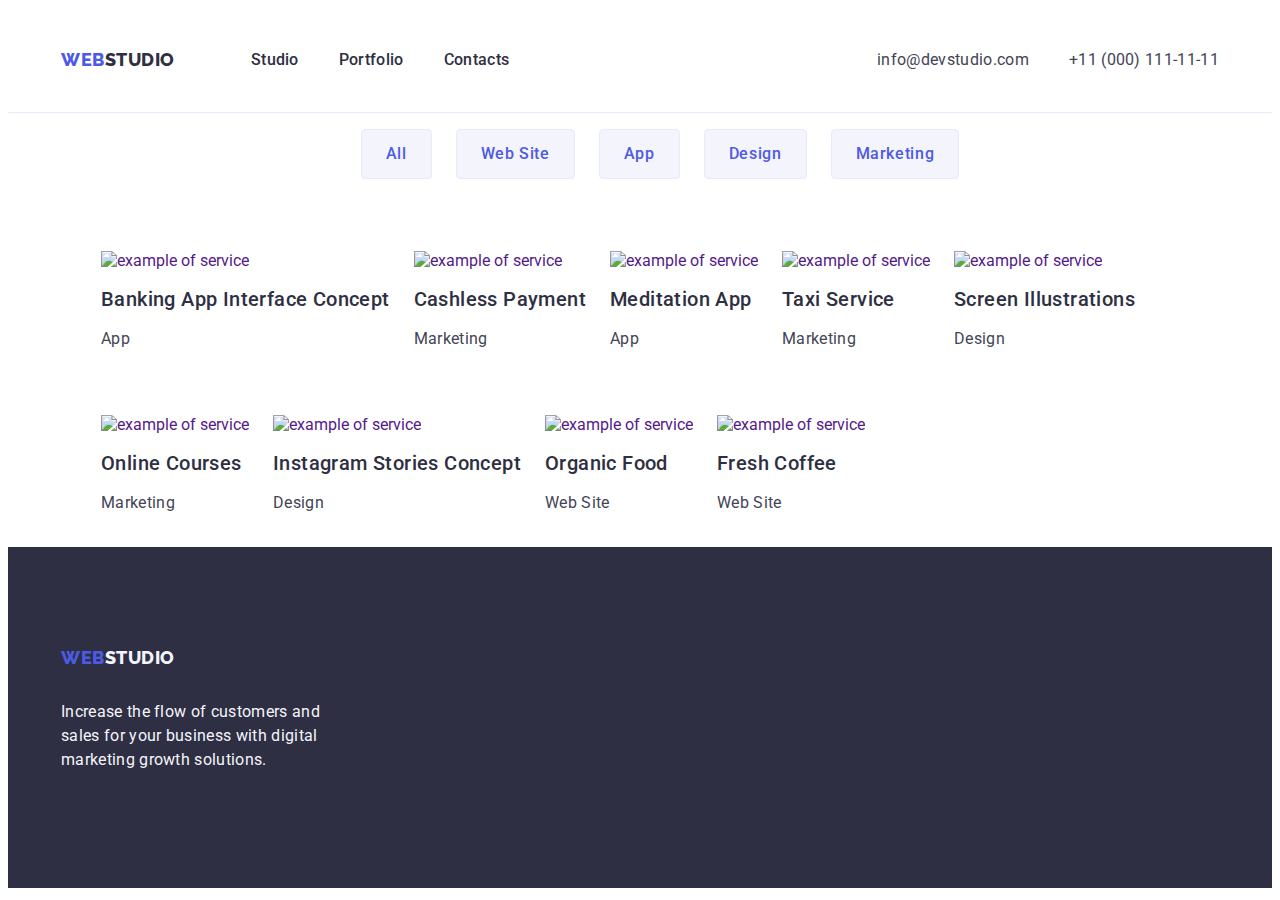
==== portfolio.html @ 02beb67f "upd" ====
<!DOCTYPE html>
<html lang="en">
  <head>
    <meta charset="UTF-8" />
    <meta http-equiv="X-UA-Compatible" content="IE=edge" />
    <meta name="viewport" content="width=device-width, initial-scale=1.0" />
    <title>WebStudio</title>
    <link rel="preconnect" href="https://fonts.googleapis.com" />
    <link rel="preconnect" href="https://fonts.gstatic.com" crossorigin />
    <link
      href="https://fonts.googleapis.com/css2?family=Raleway:wght@800&family=Roboto:wght@400;500;700;900&display=swap"
      rel="stylesheet"
    />
    <link
      rel="stylesheet"
      href="https://cdnjs.cloudflare.com/ajax/libs/modern-normalize/1.1.0/modern-normalize.min.css"
      integrity="sha512-wpPYUAdjBVSE4KJnH1VR1HeZfpl1ub8YT/NKx4PuQ5NmX2tKuGu6U/JRp5y+Y8XG2tV+wKQpNHVUX03MfMFn9Q=="
      crossorigin="anonymous"
      referrerpolicy="no-referrer"
    />
    <link rel="stylesheet" href="./css/styles.css" />
  </head>
  <body>
    <!-- Header section -->
    <header class="header">
      <div class="header-container container">
        <nav class="nav-container">
          <a href="./index.html" class="link-logo link"
            >Web<span class="link-title-primary">Studio</span></a
          >
          <ul class="list">
            <li><a href="./index.html" class="nav-item link">Studio</a></li>
            <li>
              <a href="./portfolio.html" class="nav-item link">Portfolio</a>
            </li>
            <li><a href="" class="nav-item link">Contacts</a></li>
          </ul>
        </nav>
        <address class="contact-info">
          <ul class="contact-container list">
            <li>
              <a href="mailto:info@devstudio.com" class="contact link"
                >info@devstudio.com</a
              >
            </li>
            <li>
              <a href="tel:+110001111111" class="contact link"
                >+11 (000) 111-11-11</a
              >
            </li>
          </ul>
        </address>
      </div>
    </header>
    <main>
      <!-- Filter section -->
      <section>
        <div class="container">
          <h1 class="hidden-title">Portfolio</h1>
          <ul class="list list-filter">
            <li>
              <button type="button" class="filter-button">All</button>
            </li>
            <li>
              <button type="button" class="filter-button">Web Site</button>
            </li>
            <li>
              <button type="button" class="filter-button">App</button>
            </li>
            <li>
              <button type="button" class="filter-button">Design</button>
            </li>
            <li>
              <button type="button" class="filter-button">Marketing</button>
            </li>
          </ul>
          <!-- Examples -->
          <ul class="list list-examples-d">
            <li class="list-examples-d-item">
              <a href="" class="link-project link">
                <img
                  src="./images/portfolio/img.jpg"
                  alt="example of service"
                  width="360"
                />
                <h2 class="serv-ex-title">Banking App Interface Concept</h2>
                <p class="serv-ex-desc">App</p>
              </a>
            </li>
            <li class="list-examples-d-item">
              <a href="" class="link-project link">
                <img
                  src="./images/portfolio/img2.jpg"
                  alt="example of service"
                  width="360"
                />
                <h2 class="serv-ex-title">Cashless Payment</h2>
                <p class="serv-ex-desc">Marketing</p>
              </a>
            </li>
            <li class="list-examples-d-item">
              <a href="" class="link-project link">
                <img
                  src="./images/portfolio/img3.jpg"
                  alt="example of service"
                  width="360"
                />
                <h2 class="serv-ex-title">Meditation App</h2>
                <p class="serv-ex-desc">App</p>
              </a>
            </li>
            <li class="list-examples-d-item">
              <a href="" class="link-project link">
                <img
                  src="./images/portfolio/img4.jpg"
                  alt="example of service"
                  width="360"
                />
                <h2 class="serv-ex-title">Taxi Service</h2>
                <p class="serv-ex-desc">Marketing</p>
              </a>
            </li>
            <li class="list-examples-d-item">
              <a href="" class="link-project link">
                <img
                  src="./images/portfolio/img5.jpg"
                  alt="example of service"
                  width="360"
                />
                <h2 class="serv-ex-title">Screen Illustrations</h2>
                <p class="serv-ex-desc">Design</p>
              </a>
            </li>
            <li class="list-examples-d-item">
              <a href="" class="link-project link">
                <img
                  src="./images/portfolio/img6.jpg"
                  alt="example of service"
                  width="360"
                />
                <h2 class="serv-ex-title">Online Courses</h2>
                <p class="serv-ex-desc">Marketing</p>
              </a>
            </li>
            <li class="list-examples-d-item">
              <a href="" class="link-project link">
                <img
                  src="./images/portfolio/img7.jpg"
                  alt="example of service"
                  width="360"
                />
                <h2 class="serv-ex-title">Instagram Stories Concept</h2>
                <p class="serv-ex-desc">Design</p>
              </a>
            </li>
            <li class="list-examples-d-item">
              <a href="" class="link-project link">
                <img
                  src="./images/portfolio/img8.jpg"
                  alt="example of service"
                  width="360"
                />
                <h2 class="serv-ex-title">Organic Food</h2>
                <p class="serv-ex-desc">Web Site</p>
              </a>
            </li>
            <li class="list-examples-d-item">
              <a href="" class="link-project link">
                <img
                  src="./images/portfolio/img9.jpg"
                  alt="example of service"
                  width="360"
                />
                <h2 class="serv-ex-title">Fresh Coffee</h2>
                <p class="serv-ex-desc">Web Site</p>
              </a>
            </li>
          </ul>
        </div>
      </section>
    </main>
    <footer class="footer">
      <div class="container">
        <a href="./index.html" class="link-logo link footer-link"
          >Web<span class="link-title-secondary">Studio</span></a
        >
        <p class="footer-text">
          Increase the flow of customers and sales for your business with
          digital marketing growth solutions.
        </p>
      </div>
    </footer>
  </body>
</html>
---- css/styles.css ----
:root {
    --color-iris: #4d5ae5;
    --color-ocean: #404bbf;
    --color-navy-blue: #2e2f42;
    --color-green: #31d0aa;
    --color-slate: #434455;
    --color-light-slate: #8e8f99;
    --color-cornflower: #e7e9fc;
    --color-cloud: #f4f4fd;
    --color-navy-blue-modal: #2e2f42;
    --color-grey: #2e2f42;
    --color-white: #ffffff;
    --color-dairy: #fcfcfc;
}

body {
    font-size: 16px;
    font-family: "Roboto", sans-serif;
    background-color: var(--color-white);
    color: var(--color-slate);
}
.container{
    max-width: 1158px;
    margin: 0 auto;
    padding: 0 15px;
}
/* Header section */

.header {
    background-color: var(--color-white);
    border-bottom: 1px solid var(--color-cornflower);
}
.header-container{
    display: flex;
    align-items: center;
}
.nav-container{
    display: flex;
    justify-content: center;
    align-items: center;
    margin-right: auto;
}
.nav-container .list{
    gap: 40px;
    display: flex;
    padding: 24px 0;
}
.contact-container{
    gap: 40px;
    display: flex;
}
/* Logo */
.link-logo {
    font-family: "Raleway", sans-serif;
    font-weight: 800;
    font-size: 18px;
    line-height: 1.17;
    letter-spacing: 0.03em;
    text-transform: uppercase;
    text-decoration: none;
    color: var(--color-iris);
    margin-right: 76px;
}

.link-title-primary {
    color: var(--color-navy-blue);
}

/* Navigation */

.list {
    list-style: none;
}
.nav-item {
    font-weight: 500;
    font-size: 16px;
    line-height: 1.5;
    letter-spacing: 0.02em;
    color: var(--color-navy-blue);
}
.link{
    text-decoration: none;    
}    
.link:hover, .link:focus {
    color: var(--color-ocean);
}

/* Contacts */

.contact-info {
    font-style: normal;
}

.contact {
    font-weight: 400;
    text-decoration: none;
    line-height: 1.5;
    letter-spacing: 0.02em;
    color: var(--color-slate);
}

.contact:hover {
    color: var(--color-ocean);
}

.contact:focus {
    color: var(--color-ocean);
}

/* Hero section  */
.section{

}
.hero-section {
    background-color: var(--color-navy-blue);
    padding: 188px 0;
    display: flex;
}

.order-button {
    font-family: "Roboto", sans-serif;
    font-weight: 500;
    font-size: 16px;
    line-height: 1.5;
    letter-spacing: 0.04em;
    background: var(--color-iris);
    box-shadow: 0px 4px 4px rgba(0, 0, 0, 0.15);
    border-radius: 4px;
    color: var(--color-white);
    display: block;
    min-width: 169px;
    height: 56px;
    border: none;
    padding: 16px 32px;
    margin-right: auto;
    margin-left: auto;
}

.order-button:hover, .order-button:focus{
    background: var(--color-ocean);
    box-shadow: 0px 4px 4px rgba(0, 0, 0, 0.15);
}

.main-title {
    font-weight: 700;
    font-size: 56px;
    line-height: 1.07;
    letter-spacing: 0.02em;
    color: var(--color-white);
    text-align: center;
    max-width: 496px;
    margin-bottom: 48px;
    text-align: center;
}

/* Services */
.hidden-title{
    position: absolute;
    width: 1px;
    height: 1px;
    margin: -1px;
    border: 0;
    padding: 0;
    white-space: nowrap;
    clip-path: inset(100%);
    clip: rect(0 0 0 0);
    overflow: hidden;
}
.list-services {
    list-style: none;
    display: flex;
    gap: 24px;
}

.serv-desc {
    font-weight: 400;
    font-size: 16px;
    line-height: 1.5;
    letter-spacing: 0.02em;
    color: var(--color-slate);
}

.serv-title {
    font-weight: 500;
    font-size: 20px;
    line-height: 1.2;
    letter-spacing: 0.02em;
    color: var(--color-navy-blue);
}

/* Services example */

.list-examples {
    list-style: none;
    display: flex;
    gap: 24px;
}
.services-section{
    padding: 120px 0;
}
.title-examples {
    font-weight: 700;
    font-size: 36px;
    line-height: 1.11;
    letter-spacing: 0.02em;
    text-transform: capitalize;
    color: var(--color-navy-blue);
    text-align: center;
}
.examples-section{
    padding-bottom: 120px;
}
/* Team */

.team-section {
    background-color: var(--color-cloud);
    padding: 120px 0;
}

.title-team {
    font-weight: 700;
    font-size: 36px;
    line-height: 1.11;
    letter-spacing: 0.02em;
    text-transform: capitalize;
    color: var(--color-navy-blue);
    text-align: center;
    margin-bottom: 72px;
}
.emp-desc {
    padding: 32px 16px;
}
.employee-name {
    font-weight: 500;
    font-size: 20px;
    line-height: 1.2;
    letter-spacing: 0.02em;
    color: var(--color-navy-blue);
    text-align: center;
    margin-bottom: 8px;
}

.duty {
    font-weight: 400;
    font-size: 16px;
    line-height: 1.5;
    letter-spacing: 0.02em;
    color: var(--color-slate);
    text-align: center;
}

.list-team {
    list-style: none;
    display: flex;
    gap: 24px;
}

.team-frame {
    background-color: var(--color-white);
    flex-basis: calc((100% - 3 * 24px) / 4);
    border-radius: 0 0 4px 4px;
}

/* Footer */

.footer {
    background-color: var(--color-navy-blue);
    padding: 100px 0;
}

.link-title-secondary {
    color: var(--color-cloud);
}

.footer-text {
    font-size: 16px;
    line-height: 1.5;
    letter-spacing: 0.02em;
    color: var(--color-cloud);
    width: 264px;
}
.footer-link{
    display: inline-block;
    margin-bottom: 16px;
    margin-right: 0;
}
/* Portfolio */

.list-filter{
    display: flex;
    justify-content: center;
    gap: 24px;
    margin-bottom: 72px;
}

/* Buttons */
.filter-button {
    font-family: "Roboto", sans-serif;
    background-color: var(--color-cloud);
    font-weight: 500;
    font-size: 16px;
    line-height: 1.5;
    letter-spacing: 0.04em;
    color: var(--color-iris);
    padding: 12px 24px;
    border: 1px solid var(--color-cornflower);
    border-radius: 4px;
}

.filter-button:hover, .filter-button:focus {
    background: var(--color-ocean);
    box-shadow: 0px 4px 4px rgba(0, 0, 0, 0.15);
    color: var(--color-white);
}

/* Examples portfolio */
.list-examples-d{
    display: flex;
    flex-wrap: wrap;
    column-gap: 24px;
    row-gap: 48px;
}

.serv-ex-title {
    font-weight: 500;
    font-size: 20px;
    line-height: 1.2;
    letter-spacing: 0.02em;
    color: var(--color-navy-blue);
}

.serv-ex-desc {
    font-weight: 400;
    font-size: 16px;
    line-height: 1.5;
    letter-spacing: 0.02em;
    color: var(--color-slate);
}

.link-project {
    text-decoration: none;
}
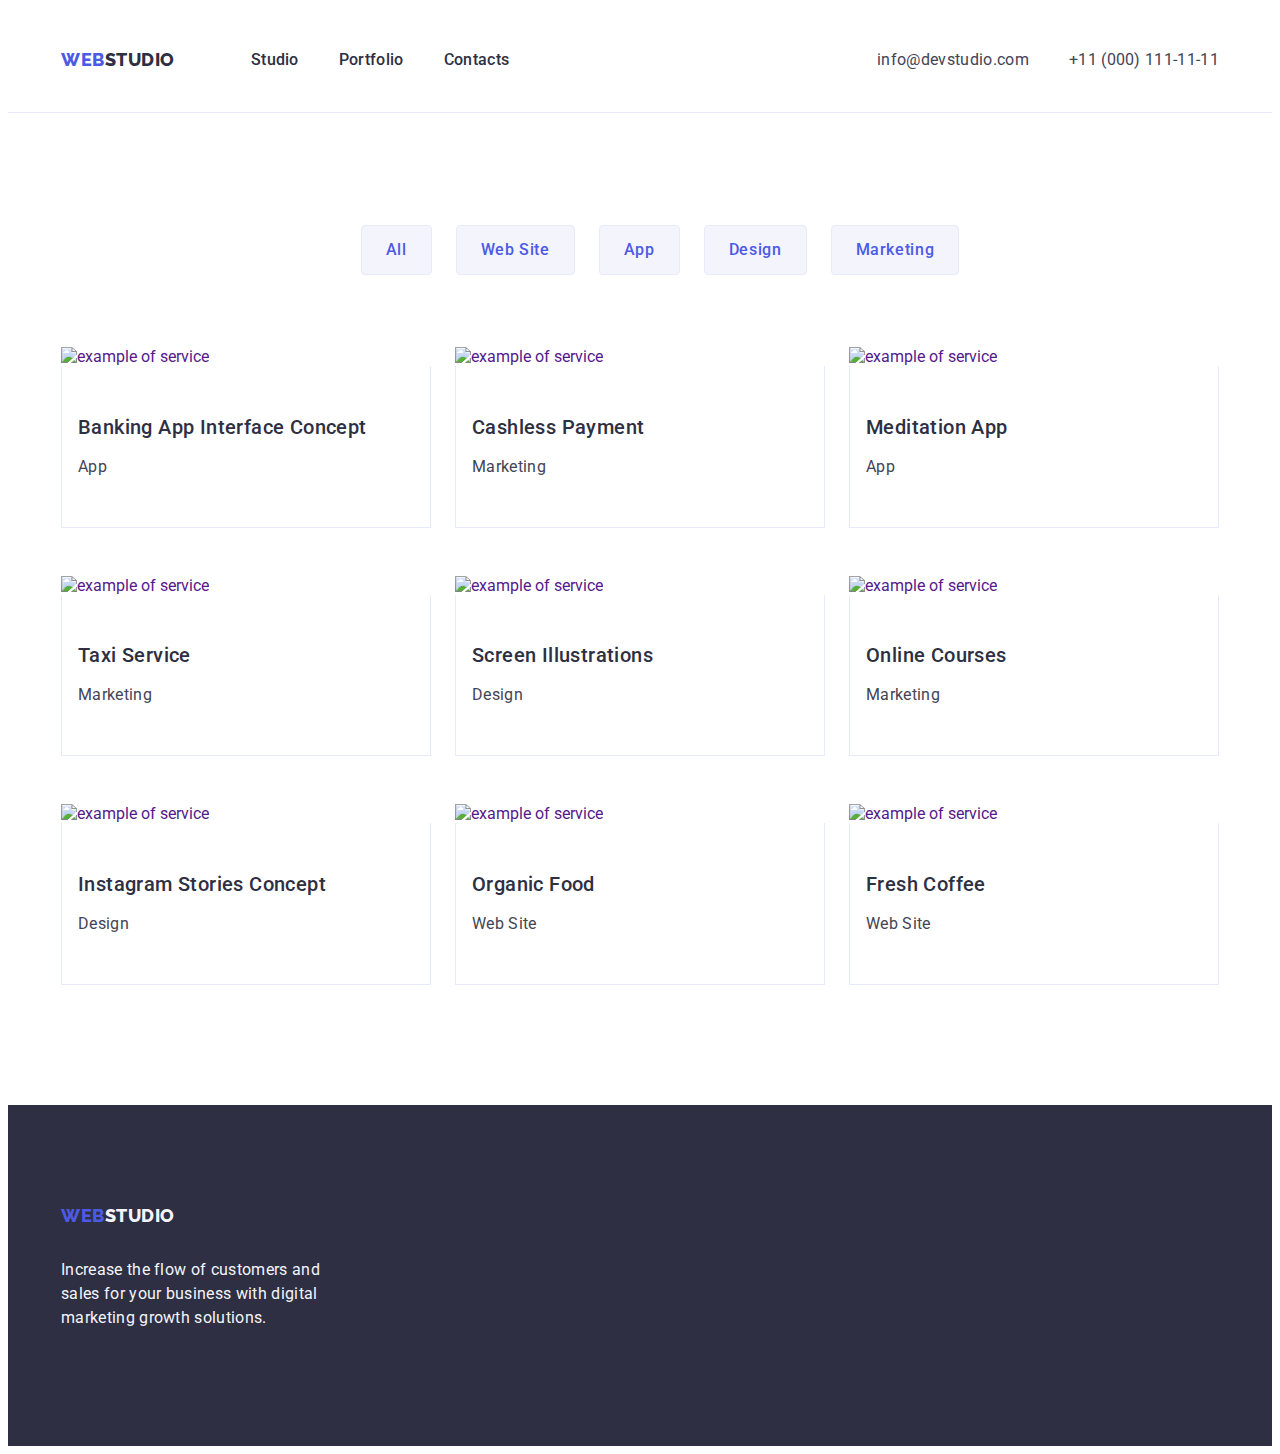
==== commit 92eade87: "upd" ====
--- a/portfolio.html
+++ b/portfolio.html
@@ -54,7 +54,7 @@
     </header>
     <main>
       <!-- Filter section -->
-      <section>
+      <section class="portfolio-section">
         <div class="container">
           <h1 class="hidden-title">Portfolio</h1>
           <ul class="list list-filter">
@@ -83,8 +83,10 @@
                   alt="example of service"
                   width="360"
                 />
-                <h2 class="serv-ex-title">Banking App Interface Concept</h2>
-                <p class="serv-ex-desc">App</p>
+                <div class="list-examples-desc">
+                  <h2 class="serv-ex-title">Banking App Interface Concept</h2>
+                  <p class="serv-ex-desc">App</p>
+                </div>
               </a>
             </li>
             <li class="list-examples-d-item">
@@ -94,8 +96,10 @@
                   alt="example of service"
                   width="360"
                 />
-                <h2 class="serv-ex-title">Cashless Payment</h2>
-                <p class="serv-ex-desc">Marketing</p>
+                <div class="list-examples-desc">
+                  <h2 class="serv-ex-title">Cashless Payment</h2>
+                  <p class="serv-ex-desc">Marketing</p>
+                </div>
               </a>
             </li>
             <li class="list-examples-d-item">
@@ -105,8 +109,10 @@
                   alt="example of service"
                   width="360"
                 />
-                <h2 class="serv-ex-title">Meditation App</h2>
-                <p class="serv-ex-desc">App</p>
+                <div class="list-examples-desc">
+                  <h2 class="serv-ex-title">Meditation App</h2>
+                  <p class="serv-ex-desc">App</p>
+                </div>
               </a>
             </li>
             <li class="list-examples-d-item">
@@ -116,8 +122,10 @@
                   alt="example of service"
                   width="360"
                 />
-                <h2 class="serv-ex-title">Taxi Service</h2>
-                <p class="serv-ex-desc">Marketing</p>
+                <div class="list-examples-desc">
+                  <h2 class="serv-ex-title">Taxi Service</h2>
+                  <p class="serv-ex-desc">Marketing</p>
+                </div>
               </a>
             </li>
             <li class="list-examples-d-item">
@@ -127,8 +135,10 @@
                   alt="example of service"
                   width="360"
                 />
-                <h2 class="serv-ex-title">Screen Illustrations</h2>
-                <p class="serv-ex-desc">Design</p>
+                <div class="list-examples-desc">
+                  <h2 class="serv-ex-title">Screen Illustrations</h2>
+                  <p class="serv-ex-desc">Design</p>
+                </div>
               </a>
             </li>
             <li class="list-examples-d-item">
@@ -138,8 +148,10 @@
                   alt="example of service"
                   width="360"
                 />
-                <h2 class="serv-ex-title">Online Courses</h2>
-                <p class="serv-ex-desc">Marketing</p>
+                <div class="list-examples-desc">
+                  <h2 class="serv-ex-title">Online Courses</h2>
+                  <p class="serv-ex-desc">Marketing</p>
+                </div>
               </a>
             </li>
             <li class="list-examples-d-item">
@@ -149,8 +161,10 @@
                   alt="example of service"
                   width="360"
                 />
-                <h2 class="serv-ex-title">Instagram Stories Concept</h2>
-                <p class="serv-ex-desc">Design</p>
+                <div class="list-examples-desc">
+                  <h2 class="serv-ex-title">Instagram Stories Concept</h2>
+                  <p class="serv-ex-desc">Design</p>
+                </div>
               </a>
             </li>
             <li class="list-examples-d-item">
@@ -160,8 +174,10 @@
                   alt="example of service"
                   width="360"
                 />
-                <h2 class="serv-ex-title">Organic Food</h2>
-                <p class="serv-ex-desc">Web Site</p>
+                <div class="list-examples-desc">
+                  <h2 class="serv-ex-title">Organic Food</h2>
+                  <p class="serv-ex-desc">Web Site</p>
+                </div>
               </a>
             </li>
             <li class="list-examples-d-item">
@@ -171,8 +187,10 @@
                   alt="example of service"
                   width="360"
                 />
-                <h2 class="serv-ex-title">Fresh Coffee</h2>
-                <p class="serv-ex-desc">Web Site</p>
+                <div class="list-examples-desc">
+                  <h2 class="serv-ex-title">Fresh Coffee</h2>
+                  <p class="serv-ex-desc">Web Site</p>
+                </div>
               </a>
             </li>
           </ul>
--- a/css/styles.css
+++ b/css/styles.css
@@ -286,6 +286,9 @@
 }
 /* Portfolio */
 
+.portfolio-section{
+    padding: 96px 0 120px;
+}
 .list-filter{
     display: flex;
     justify-content: center;
@@ -319,14 +322,24 @@
     flex-wrap: wrap;
     column-gap: 24px;
     row-gap: 48px;
-}
-
+    padding: 0;
+    margin: 0;
+}
+.list-examples-d-item{
+    flex-basis: calc((100% - 2 * 24px) / 3);
+}
+.list-examples-desc{
+    padding: 32px 16px;
+    border: 1px solid var(--color-cornflower);
+    border-top: none;
+}
 .serv-ex-title {
     font-weight: 500;
     font-size: 20px;
     line-height: 1.2;
     letter-spacing: 0.02em;
     color: var(--color-navy-blue);
+    margin-bottom: 8px;
 }
 
 .serv-ex-desc {
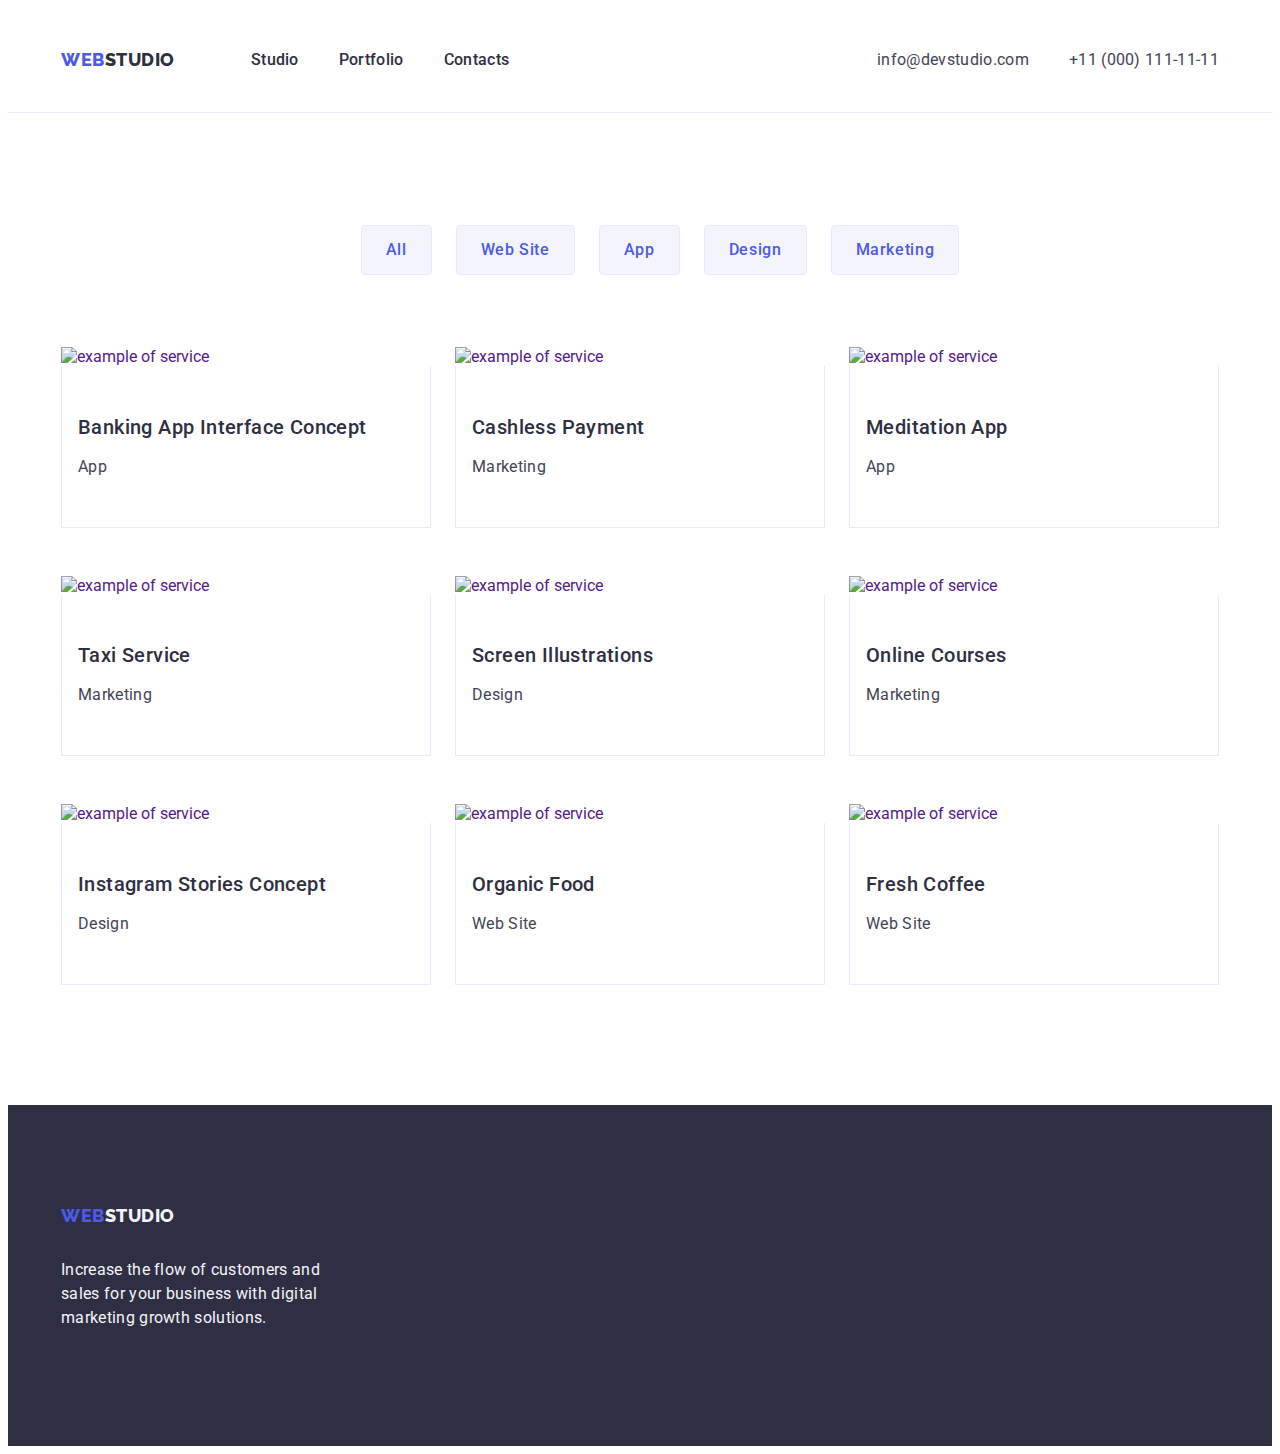
==== commit e9e70b85: "i" ====
--- a/portfolio.html
+++ b/portfolio.html
@@ -28,7 +28,7 @@
           <a href="./index.html" class="link-logo link"
             >Web<span class="link-title-primary">Studio</span></a
           >
-          <ul class="list">
+          <ul class="nav-list list">
             <li><a href="./index.html" class="nav-item link">Studio</a></li>
             <li>
               <a href="./portfolio.html" class="nav-item link">Portfolio</a>
--- a/css/styles.css
+++ b/css/styles.css
@@ -12,7 +12,9 @@
     --color-white: #ffffff;
     --color-dairy: #fcfcfc;
 }
-
+img{
+    display: block;
+}
 body {
     font-size: 16px;
     font-family: "Roboto", sans-serif;
@@ -41,6 +43,11 @@
     margin-right: auto;
 }
 .nav-container .list{
+    gap: 40px;
+    display: flex;
+    padding: 24px 0;
+}
+.nav-list{
     gap: 40px;
     display: flex;
     padding: 24px 0;
@@ -77,6 +84,7 @@
     line-height: 1.5;
     letter-spacing: 0.02em;
     color: var(--color-navy-blue);
+    padding: 24px 0;
 }
 .link{
     text-decoration: none;    
@@ -134,6 +142,7 @@
     padding: 16px 32px;
     margin-right: auto;
     margin-left: auto;
+    cursor: pointer;
 }
 
 .order-button:hover, .order-button:focus{
@@ -314,6 +323,7 @@
     background: var(--color-ocean);
     box-shadow: 0px 4px 4px rgba(0, 0, 0, 0.15);
     color: var(--color-white);
+    border: 1px solid transparent;
 }
 
 /* Examples portfolio */
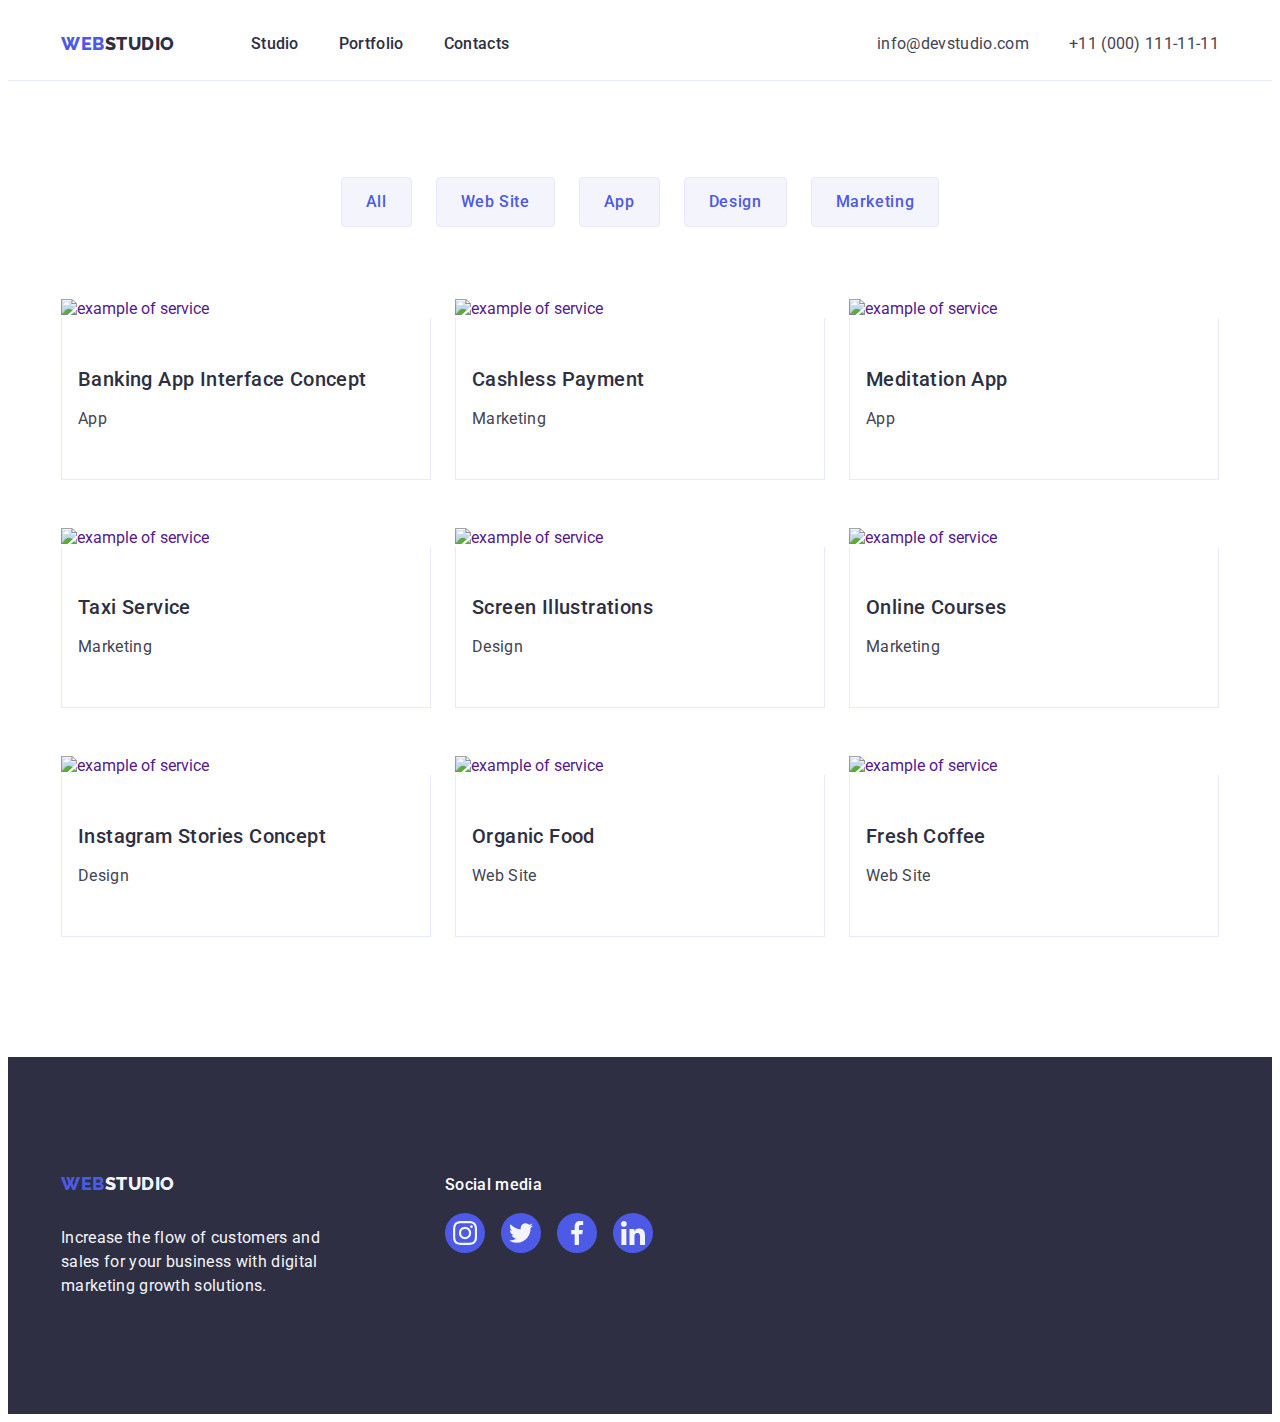
==== commit 6b8bbecc: "Update portfolio.html" ====
--- a/portfolio.html
+++ b/portfolio.html
@@ -198,14 +198,49 @@
       </section>
     </main>
     <footer class="footer">
-      <div class="container">
-        <a href="./index.html" class="link-logo link footer-link"
-          >Web<span class="link-title-secondary">Studio</span></a
-        >
-        <p class="footer-text">
-          Increase the flow of customers and sales for your business with
-          digital marketing growth solutions.
-        </p>
+      <div class="footer-container container">
+        <div class="footer-container-info">
+          <a href="./index.html" class="link-logo footer-link link"
+            >Web<span class="link-title-secondary">Studio</span></a
+          >
+          <p class="footer-text">
+            Increase the flow of customers and sales for your business with
+            digital marketing growth solutions.
+          </p>
+        </div>
+        <div class="footer-socials-links">
+          <p class="soc-media">Social media</p>
+          <ul class="footer-soc-list list">
+            <li class="footer-soc-item">
+              <a href="" class="footer-soc-link link">
+                <svg class="footer-icon" width="24" height="24">
+                  <use href="./images/icons.svg#icon-instagram"></use>
+                </svg>
+              </a>
+            </li>
+            <li class="footer-soc-item">
+              <a href="" class="footer-soc-link link">
+                <svg class="footer-icon" width="24" height="24">
+                  <use href="./images/icons.svg#icon-twitter"></use>
+                </svg>
+              </a>
+            </li>
+            <li class="footer-soc-item">
+              <a href="" class="footer-soc-link link">
+                <svg class="footer-icon" width="24" height="24">
+                  <use href="./images/icons.svg#icon-facebook"></use>
+                </svg>
+              </a>
+            </li>
+            <li class="footer-soc-item">
+              <a href="" class="footer-soc-link link">
+                <svg class="footer-icon" width="24" height="24">
+                  <use href="./images/icons.svg#icon-linkedin"></use>
+                </svg>
+              </a>
+            </li>
+          </ul>
+        </div>
       </div>
     </footer>
   </body>
--- a/css/styles.css
+++ b/css/styles.css
@@ -12,7 +12,7 @@
     --color-white: #ffffff;
     --color-dairy: #fcfcfc;
 }
-img{
+img {
     display: block;
 }
 body {
@@ -77,6 +77,8 @@
 
 .list {
     list-style: none;
+padding: 0;
+    margin: 0;
 }
 .nav-item {
     font-weight: 500;
@@ -123,6 +125,12 @@
     background-color: var(--color-navy-blue);
     padding: 188px 0;
     display: flex;
+    background-image: linear-gradient(rgba(46, 47, 66, 0.7), rgba(46, 47, 66, 0.7)), url(../images/heroimg.jpg);
+    background-repeat: no-repeat;
+    background-size: cover;
+    background-position: center;
+    margin: 0 auto;
+    max-width: 1440px;
 }
 
 .order-button {
@@ -180,7 +188,19 @@
     display: flex;
     gap: 24px;
 }
-
+.list-service-item{
+flex-basis: calc(((100% - 3 * 24px) / 4));
+}
+.icons-cont{
+    display: flex;
+        justify-content: center;
+        align-items: center;
+        background-color: var(--color-cloud);
+        border-radius: 4px;
+        width: 264px;
+        height: 112px;
+        margin-bottom: 8px;
+}
 .serv-desc {
     font-weight: 400;
     font-size: 16px;
@@ -195,6 +215,7 @@
     line-height: 1.2;
     letter-spacing: 0.02em;
     color: var(--color-navy-blue);
+    margin-bottom: 8px;
 }
 
 /* Services example */
@@ -215,6 +236,7 @@
     text-transform: capitalize;
     color: var(--color-navy-blue);
     text-align: center;
+    margin-bottom: 72px;
 }
 .examples-section{
     padding-bottom: 120px;
@@ -257,7 +279,21 @@
     color: var(--color-slate);
     text-align: center;
 }
-
+.socials{
+        display: flex;
+            justify-content: center;
+            align-items: center;
+            gap: 24px;
+}
+.socials-link {
+    background-color: var(--color-iris);
+    width: 40px;
+    height: 40px;
+    display: flex;
+    justify-content: center;
+    align-items: center;
+    border-radius: 50%;
+}
 .list-team {
     list-style: none;
     display: flex;
@@ -276,11 +312,42 @@
     background-color: var(--color-navy-blue);
     padding: 100px 0;
 }
-
+.footer-container {
+    display: flex;
+    align-items: baseline;
+}
+.footer-container-info {
+    margin-right: 120px;
+}
 .link-title-secondary {
     color: var(--color-cloud);
 }
-
+.soc-media {
+    font-family: "Roboto";
+    font-weight: 500;
+    font-size: 16px;
+    line-height: 1.5;
+    letter-spacing: 0.02em;
+    color: var(--color-white);
+    margin-bottom: 16px;
+}
+.footer-soc-list {
+    display: flex;
+    gap: 16px;
+}
+.footer-soc-item {
+    width: 40px;
+    height: 40px;
+}
+.footer-soc-link {
+    background-color: var(--color-iris);
+    width: 100%;
+    height: 100%;
+    display: flex;
+    justify-content: center;
+    align-items: center;
+    border-radius: 50%;
+}
 .footer-text {
     font-size: 16px;
     line-height: 1.5;
@@ -362,4 +429,47 @@
 
 .link-project {
     text-decoration: none;
+}
+
+/* customers */
+
+.customers {
+    padding-top: 120px;
+    padding-bottom: 120px;
+}
+.cust-title {
+    font-family: "Roboto";
+    font-style: normal;
+    font-weight: 700;
+    font-size: 36px;
+    line-height: 1.1;
+    text-align: center;
+    letter-spacing: 0.02em;
+    text-transform: capitalize;
+    color: var(--color-navy-blue);
+    margin-bottom: 72px;
+}
+.cust-list {
+    display: flex;
+    justify-content: center;
+    align-items: center;
+    gap: 24px;
+}
+.cust-item {
+    width: calc((100% - 120px) / 6);
+    height: 88px;
+}
+.cust-link {
+    border: 1px solid var(--color-light-slate);
+    border-radius: 4px;
+    width: 100%;
+    height: 100%;
+    display: flex;
+    justify-content: center;
+    align-items: center;
+    color: var(--color-light-slate);
+}
+
+.cust-logo {
+    fill: currentColor;
 }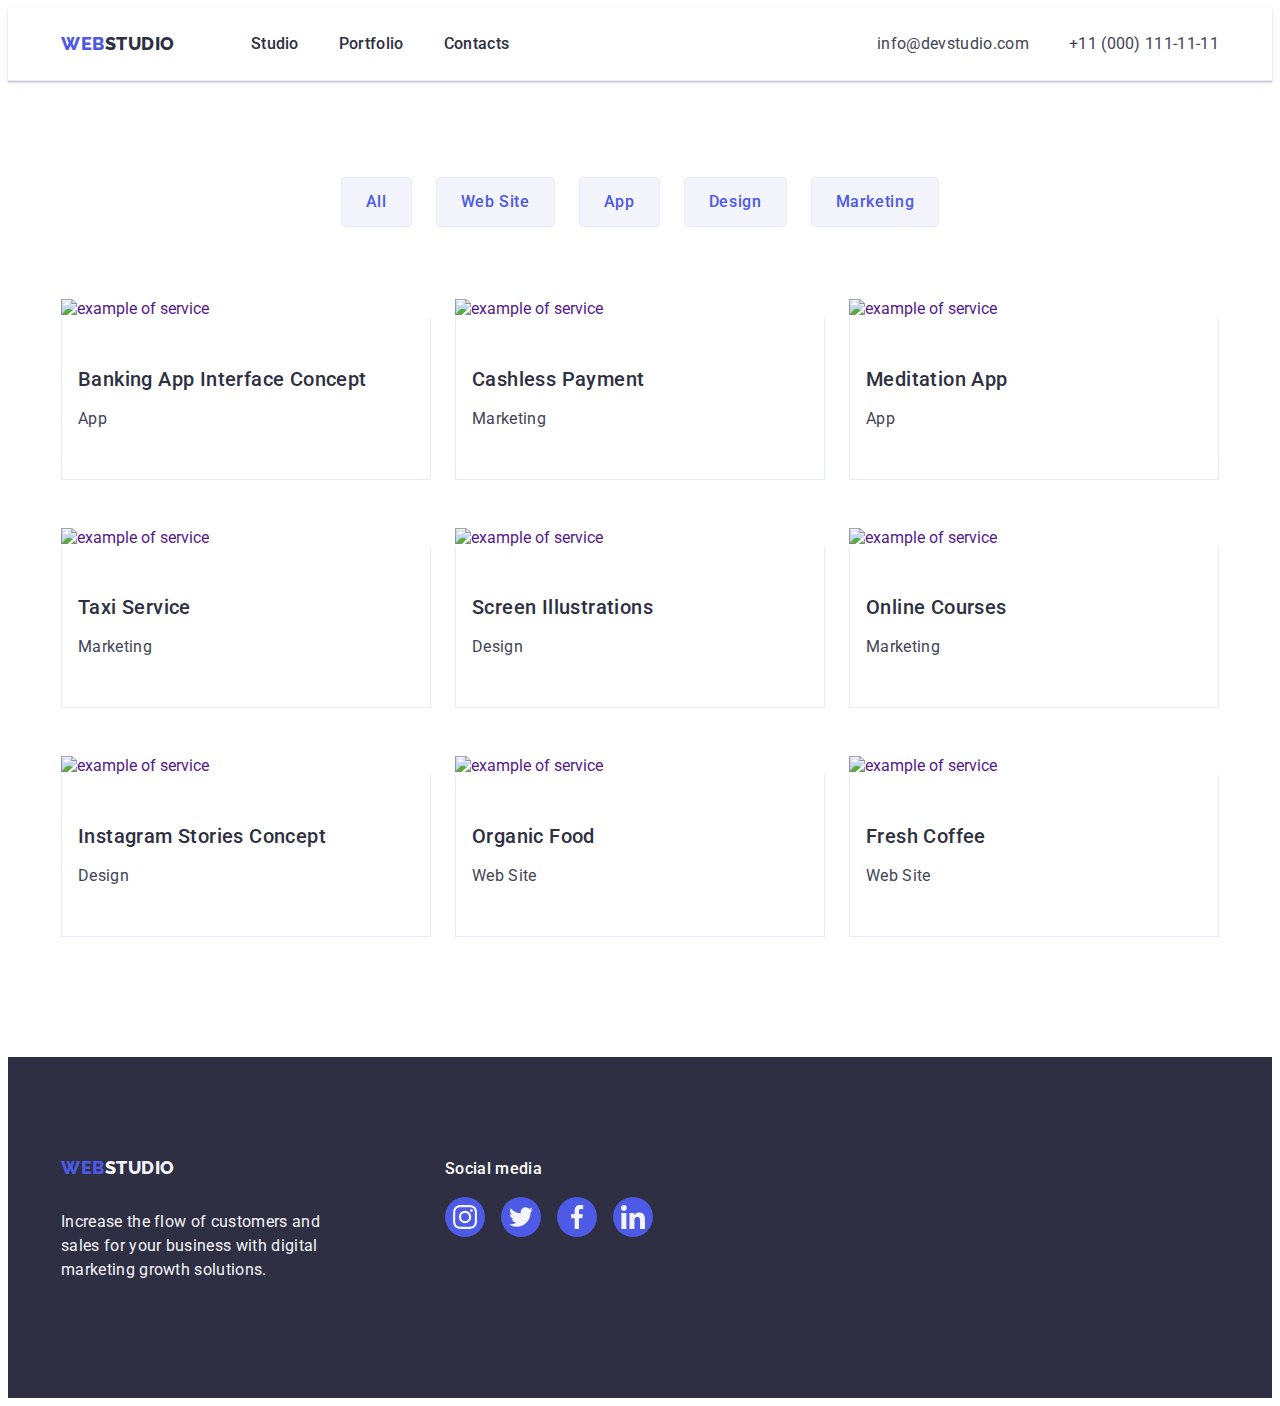
==== commit 078eb288: "Update portfolio.html" ====
--- a/portfolio.html
+++ b/portfolio.html
@@ -209,7 +209,7 @@
           </p>
         </div>
         <div class="footer-socials-links">
-          <p class="soc-media">Social media</p>
+          <p class="soc-media" style="margin-top: 0">Social media</p>
           <ul class="footer-soc-list list">
             <li class="footer-soc-item">
               <a href="" class="footer-soc-link link">
--- a/css/styles.css
+++ b/css/styles.css
@@ -31,6 +31,9 @@
 .header {
     background-color: var(--color-white);
     border-bottom: 1px solid var(--color-cornflower);
+    box-shadow: 0px 2px 1px rgba(46, 47, 66, 0.08),
+        0px 1px 1px rgba(46, 47, 66, 0.16),
+        0px 1px 6px rgba(46, 47, 66, 0.08);
 }
 .header-container{
     display: flex;
@@ -259,7 +262,7 @@
     margin-bottom: 72px;
 }
 .emp-desc {
-    padding: 32px 16px;
+    padding: 32px 0;
 }
 .employee-name {
     font-weight: 500;
@@ -294,6 +297,13 @@
     align-items: center;
     border-radius: 50%;
 }
+.socials-link:hover,
+.socials-link:focus {
+border-color: var(--color-ocean);
+}
+.socials-icon{
+    fill: var(--color-cloud);
+}
 .list-team {
     list-style: none;
     display: flex;
@@ -304,6 +314,7 @@
     background-color: var(--color-white);
     flex-basis: calc((100% - 3 * 24px) / 4);
     border-radius: 0 0 4px 4px;
+    box-shadow: 0px 1px 6px rgba(46, 47, 66, 0.08), 0px 1px 1px rgba(46, 47, 66, 0.16), 0px 2px 1px rgba(46, 47, 66, 0.08);
 }
 
 /* Footer */
@@ -327,7 +338,7 @@
     font-weight: 500;
     font-size: 16px;
     line-height: 1.5;
-    letter-spacing: 0.02em;
+    letter-spacing: 0.02em;margin-bottom: 16px;
     color: var(--color-white);
     margin-bottom: 16px;
 }
@@ -348,6 +359,9 @@
     align-items: center;
     border-radius: 50%;
 }
+.footer-soc-link:hover, .footer-soc-link:focus {
+    background-color: var(--color-green);
+}
 .footer-text {
     font-size: 16px;
     line-height: 1.5;
@@ -359,6 +373,9 @@
     display: inline-block;
     margin-bottom: 16px;
     margin-right: 0;
+}
+.footer-icon {
+    fill: var(--color-cloud);
 }
 /* Portfolio */
 
@@ -429,6 +446,10 @@
 
 .link-project {
     text-decoration: none;
+    display: block;
+}
+.link-project:hover, .link-project:focus{
+        box-shadow: 0px 3px 1px rgba(0, 0, 0, 0.1), 0px 2px 1px rgba(0, 0, 0, 0.08), 0px 2px 2px rgba(0, 0, 0, 0.12);
 }
 
 /* customers */
@@ -469,7 +490,11 @@
     align-items: center;
     color: var(--color-light-slate);
 }
-
+.cust-link:hover,
+.cust-link:focus {
+    border: 1px solid var(--color-ocean);
+    color: var(--color-ocean);
+}
 .cust-logo {
     fill: currentColor;
 }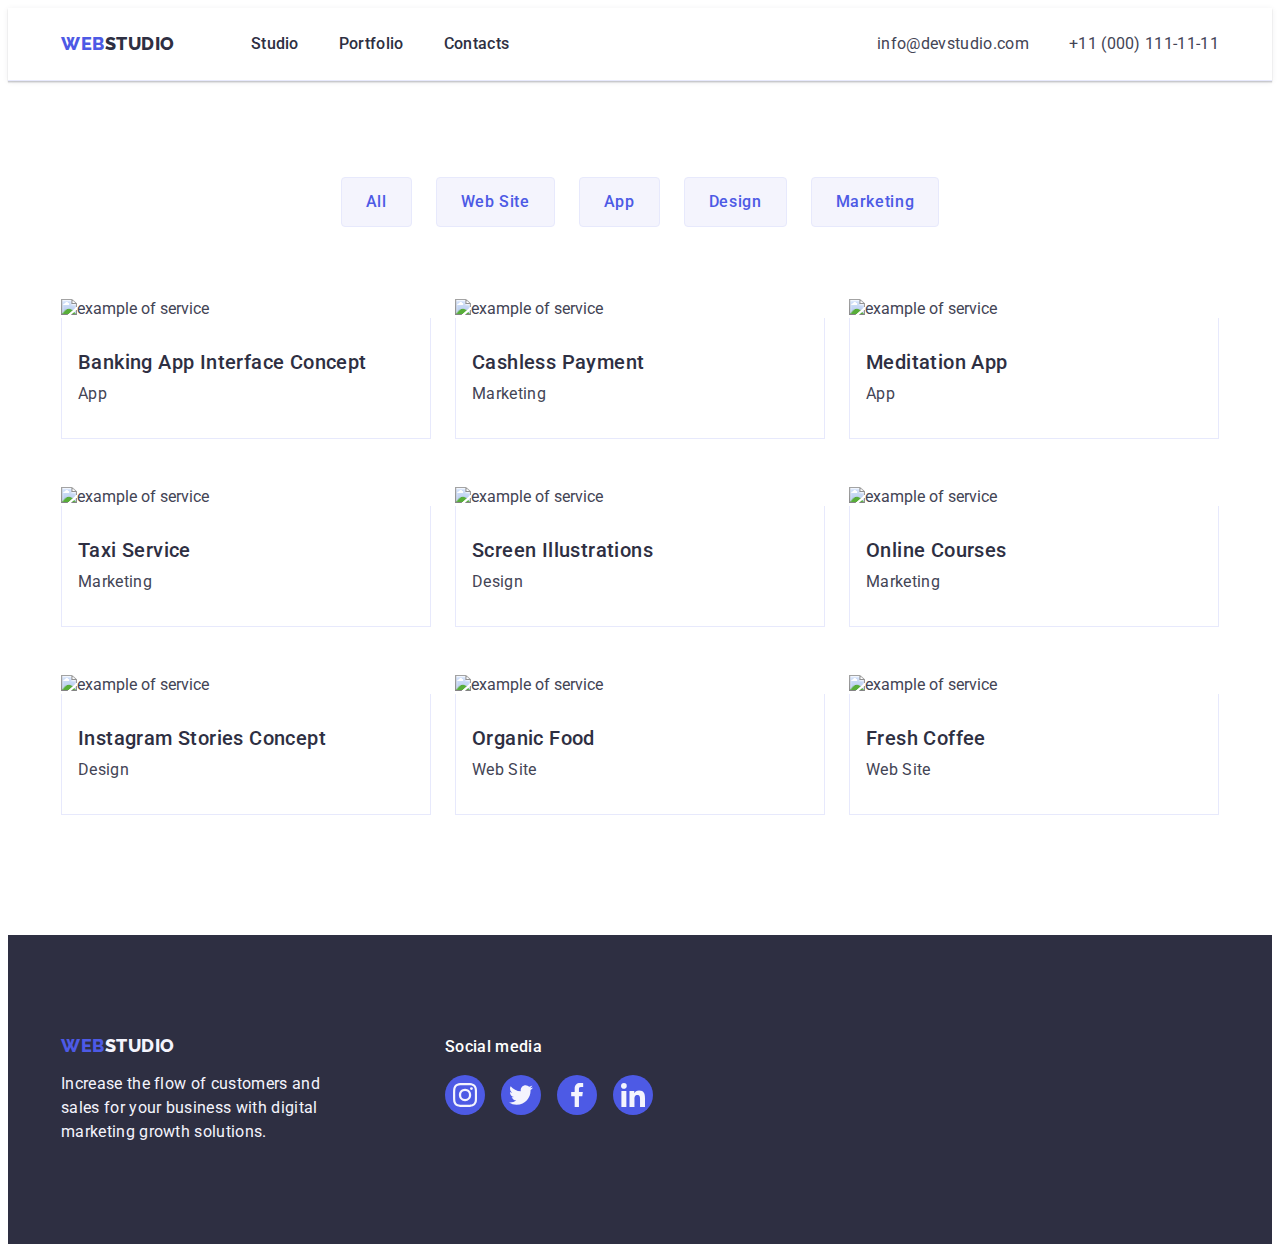
==== commit 64596ed2: "upd" ====
--- a/portfolio.html
+++ b/portfolio.html
@@ -28,7 +28,7 @@
           <a href="./index.html" class="link-logo link"
             >Web<span class="link-title-primary">Studio</span></a
           >
-          <ul class="nav-list list">
+          <ul class="list">
             <li><a href="./index.html" class="nav-item link">Studio</a></li>
             <li>
               <a href="./portfolio.html" class="nav-item link">Portfolio</a>
--- a/css/styles.css
+++ b/css/styles.css
@@ -1,500 +1,540 @@
+.list {
+  list-style: none;
+  padding: 0;
+  margin: 0;
+}
+
+.link {
+  color: inherit;
+  text-decoration: none;
+}
+
+h1,
+h2,
+h3,
+h4,
+h5,
+h6,
+p {
+  margin: 0;
+}
+
+img {
+  display: block;
+  max-width: 100%;
+  height: auto;
+}
+
+button {
+  cursor: pointer;
+}
 :root {
-    --color-iris: #4d5ae5;
-    --color-ocean: #404bbf;
-    --color-navy-blue: #2e2f42;
-    --color-green: #31d0aa;
-    --color-slate: #434455;
-    --color-light-slate: #8e8f99;
-    --color-cornflower: #e7e9fc;
-    --color-cloud: #f4f4fd;
-    --color-navy-blue-modal: #2e2f42;
-    --color-grey: #2e2f42;
-    --color-white: #ffffff;
-    --color-dairy: #fcfcfc;
+  --color-iris: #4d5ae5;
+  --color-ocean: #404bbf;
+  --color-navy-blue: #2e2f42;
+  --color-green: #31d0aa;
+  --color-slate: #434455;
+  --color-light-slate: #8e8f99;
+  --color-cornflower: #e7e9fc;
+  --color-cloud: #f4f4fd;
+  --color-navy-blue-modal: #2e2f42;
+  --color-grey: #2e2f42;
+  --color-white: #ffffff;
+  --color-dairy: #fcfcfc;
 }
 img {
-    display: block;
+  display: block;
 }
 body {
-    font-size: 16px;
-    font-family: "Roboto", sans-serif;
-    background-color: var(--color-white);
-    color: var(--color-slate);
-}
-.container{
-    max-width: 1158px;
-    margin: 0 auto;
-    padding: 0 15px;
+  font-size: 16px;
+  font-family: 'Roboto', sans-serif;
+  background-color: var(--color-white);
+  color: var(--color-slate);
+}
+.container {
+  max-width: 1158px;
+  margin: 0 auto;
+  padding: 0 15px;
 }
 /* Header section */
 
 .header {
-    background-color: var(--color-white);
-    border-bottom: 1px solid var(--color-cornflower);
-    box-shadow: 0px 2px 1px rgba(46, 47, 66, 0.08),
-        0px 1px 1px rgba(46, 47, 66, 0.16),
-        0px 1px 6px rgba(46, 47, 66, 0.08);
-}
-.header-container{
-    display: flex;
-    align-items: center;
-}
-.nav-container{
-    display: flex;
-    justify-content: center;
-    align-items: center;
-    margin-right: auto;
-}
-.nav-container .list{
-    gap: 40px;
-    display: flex;
-    padding: 24px 0;
-}
-.nav-list{
-    gap: 40px;
-    display: flex;
-    padding: 24px 0;
-}
-.contact-container{
-    gap: 40px;
-    display: flex;
+  background-color: var(--color-white);
+  border-bottom: 1px solid var(--color-cornflower);
+  box-shadow: 0px 2px 1px rgba(46, 47, 66, 0.08),
+    0px 1px 1px rgba(46, 47, 66, 0.16), 0px 1px 6px rgba(46, 47, 66, 0.08);
+}
+.header-container {
+  display: flex;
+  align-items: center;
+}
+.nav-container {
+  display: flex;
+  justify-content: center;
+  align-items: center;
+  margin-right: auto;
+}
+.nav-container .list {
+  gap: 40px;
+  display: flex;
+  /* padding: 24px 0; */
+}
+.nav-list {
+  gap: 40px;
+  display: flex;
+  padding: 24px 0;
+}
+.contact-container {
+  gap: 40px;
+  display: flex;
 }
 /* Logo */
 .link-logo {
-    font-family: "Raleway", sans-serif;
-    font-weight: 800;
-    font-size: 18px;
-    line-height: 1.17;
-    letter-spacing: 0.03em;
-    text-transform: uppercase;
-    text-decoration: none;
-    color: var(--color-iris);
-    margin-right: 76px;
+  font-family: 'Raleway', sans-serif;
+  font-weight: 800;
+  font-size: 18px;
+  line-height: 1.17;
+  letter-spacing: 0.03em;
+  text-transform: uppercase;
+  text-decoration: none;
+  color: var(--color-iris);
+  margin-right: 76px;
 }
 
 .link-title-primary {
-    color: var(--color-navy-blue);
+  color: var(--color-navy-blue);
 }
 
 /* Navigation */
 
 .list {
-    list-style: none;
-padding: 0;
-    margin: 0;
+  list-style: none;
+  padding: 0;
+  margin: 0;
 }
 .nav-item {
-    font-weight: 500;
-    font-size: 16px;
-    line-height: 1.5;
-    letter-spacing: 0.02em;
-    color: var(--color-navy-blue);
-    padding: 24px 0;
-}
-.link{
-    text-decoration: none;    
-}    
-.link:hover, .link:focus {
-    color: var(--color-ocean);
+  font-weight: 500;
+  font-size: 16px;
+  line-height: 1.5;
+  letter-spacing: 0.02em;
+  color: var(--color-navy-blue);
+  padding: 24px 0;
+  display: block;
+}
+.link {
+  text-decoration: none;
+}
+.link:hover,
+.link:focus {
+  color: var(--color-ocean);
 }
 
 /* Contacts */
 
 .contact-info {
-    font-style: normal;
+  font-style: normal;
 }
 
 .contact {
-    font-weight: 400;
-    text-decoration: none;
-    line-height: 1.5;
-    letter-spacing: 0.02em;
-    color: var(--color-slate);
+  font-weight: 400;
+  text-decoration: none;
+  line-height: 1.5;
+  letter-spacing: 0.02em;
+  color: var(--color-slate);
 }
 
 .contact:hover {
-    color: var(--color-ocean);
+  color: var(--color-ocean);
 }
 
 .contact:focus {
-    color: var(--color-ocean);
+  color: var(--color-ocean);
 }
 
 /* Hero section  */
-.section{
-
-}
 .hero-section {
-    background-color: var(--color-navy-blue);
-    padding: 188px 0;
-    display: flex;
-    background-image: linear-gradient(rgba(46, 47, 66, 0.7), rgba(46, 47, 66, 0.7)), url(../images/heroimg.jpg);
-    background-repeat: no-repeat;
-    background-size: cover;
-    background-position: center;
-    margin: 0 auto;
-    max-width: 1440px;
+  background-color: var(--color-navy-blue);
+  padding: 188px 0;
+  background-image: linear-gradient(
+      rgba(46, 47, 66, 0.7),
+      rgba(46, 47, 66, 0.7)
+    ),
+    url(../images/heroimg.jpg);
+  background-repeat: no-repeat;
+  background-size: cover;
+  background-position: center;
+  margin: 0 auto;
+  max-width: 1440px;
 }
 
 .order-button {
-    font-family: "Roboto", sans-serif;
-    font-weight: 500;
-    font-size: 16px;
-    line-height: 1.5;
-    letter-spacing: 0.04em;
-    background: var(--color-iris);
-    box-shadow: 0px 4px 4px rgba(0, 0, 0, 0.15);
-    border-radius: 4px;
-    color: var(--color-white);
-    display: block;
-    min-width: 169px;
-    height: 56px;
-    border: none;
-    padding: 16px 32px;
-    margin-right: auto;
-    margin-left: auto;
-    cursor: pointer;
-}
-
-.order-button:hover, .order-button:focus{
-    background: var(--color-ocean);
-    box-shadow: 0px 4px 4px rgba(0, 0, 0, 0.15);
+  font-family: 'Roboto', sans-serif;
+  font-weight: 500;
+  font-size: 16px;
+  line-height: 1.5;
+  letter-spacing: 0.04em;
+  background: var(--color-iris);
+  box-shadow: 0px 4px 4px rgba(0, 0, 0, 0.15);
+  border-radius: 4px;
+  color: var(--color-white);
+  display: block;
+  min-width: 169px;
+  height: 56px;
+  border: none;
+  padding: 16px 32px;
+  margin-right: auto;
+  margin-left: auto;
+  cursor: pointer;
+}
+
+.order-button:hover,
+.order-button:focus {
+  background: var(--color-ocean);
+  box-shadow: 0px 4px 4px rgba(0, 0, 0, 0.15);
 }
 
 .main-title {
-    font-weight: 700;
-    font-size: 56px;
-    line-height: 1.07;
-    letter-spacing: 0.02em;
-    color: var(--color-white);
-    text-align: center;
-    max-width: 496px;
-    margin-bottom: 48px;
-    text-align: center;
+  font-weight: 700;
+  font-size: 56px;
+  line-height: 1.07;
+  letter-spacing: 0.02em;
+  color: var(--color-white);
+  text-align: center;
+  max-width: 496px;
+  margin: 0 auto;
+  margin-bottom: 48px;
+  text-align: center;
 }
 
 /* Services */
-.hidden-title{
-    position: absolute;
-    width: 1px;
-    height: 1px;
-    margin: -1px;
-    border: 0;
-    padding: 0;
-    white-space: nowrap;
-    clip-path: inset(100%);
-    clip: rect(0 0 0 0);
-    overflow: hidden;
+.hidden-title {
+  position: absolute;
+  width: 1px;
+  height: 1px;
+  margin: -1px;
+  border: 0;
+  padding: 0;
+  white-space: nowrap;
+  clip-path: inset(100%);
+  clip: rect(0 0 0 0);
+  overflow: hidden;
 }
 .list-services {
-    list-style: none;
-    display: flex;
-    gap: 24px;
-}
-.list-service-item{
-flex-basis: calc(((100% - 3 * 24px) / 4));
-}
-.icons-cont{
-    display: flex;
-        justify-content: center;
-        align-items: center;
-        background-color: var(--color-cloud);
-        border-radius: 4px;
-        width: 264px;
-        height: 112px;
-        margin-bottom: 8px;
+  list-style: none;
+  display: flex;
+  gap: 24px;
+}
+.list-service-item {
+  flex-basis: calc(((100% - 3 * 24px) / 4));
+}
+.icons-cont {
+  display: flex;
+  justify-content: center;
+  align-items: center;
+  background-color: var(--color-cloud);
+  border-radius: 4px;
+  width: 264px;
+  height: 112px;
+  margin-bottom: 8px;
 }
 .serv-desc {
-    font-weight: 400;
-    font-size: 16px;
-    line-height: 1.5;
-    letter-spacing: 0.02em;
-    color: var(--color-slate);
+  font-weight: 400;
+  font-size: 16px;
+  line-height: 1.5;
+  letter-spacing: 0.02em;
+  color: var(--color-slate);
 }
 
 .serv-title {
-    font-weight: 500;
-    font-size: 20px;
-    line-height: 1.2;
-    letter-spacing: 0.02em;
-    color: var(--color-navy-blue);
-    margin-bottom: 8px;
+  font-weight: 500;
+  font-size: 20px;
+  line-height: 1.2;
+  letter-spacing: 0.02em;
+  color: var(--color-navy-blue);
+  margin-bottom: 8px;
 }
 
 /* Services example */
 
 .list-examples {
-    list-style: none;
-    display: flex;
-    gap: 24px;
-}
-.services-section{
-    padding: 120px 0;
+  list-style: none;
+  display: flex;
+  gap: 24px;
+}
+.services-section {
+  padding: 120px 0;
 }
 .title-examples {
-    font-weight: 700;
-    font-size: 36px;
-    line-height: 1.11;
-    letter-spacing: 0.02em;
-    text-transform: capitalize;
-    color: var(--color-navy-blue);
-    text-align: center;
-    margin-bottom: 72px;
-}
-.examples-section{
-    padding-bottom: 120px;
+  font-weight: 700;
+  font-size: 36px;
+  line-height: 1.11;
+  letter-spacing: 0.02em;
+  text-transform: capitalize;
+  color: var(--color-navy-blue);
+  text-align: center;
+  margin-bottom: 72px;
+}
+.examples-section {
+  padding-bottom: 120px;
 }
 /* Team */
 
 .team-section {
-    background-color: var(--color-cloud);
-    padding: 120px 0;
+  background-color: var(--color-cloud);
+  padding: 120px 0;
 }
 
 .title-team {
-    font-weight: 700;
-    font-size: 36px;
-    line-height: 1.11;
-    letter-spacing: 0.02em;
-    text-transform: capitalize;
-    color: var(--color-navy-blue);
-    text-align: center;
-    margin-bottom: 72px;
+  font-weight: 700;
+  font-size: 36px;
+  line-height: 1.11;
+  letter-spacing: 0.02em;
+  text-transform: capitalize;
+  color: var(--color-navy-blue);
+  text-align: center;
+  margin-bottom: 72px;
 }
 .emp-desc {
-    padding: 32px 0;
+  padding: 32px 0;
 }
 .employee-name {
-    font-weight: 500;
-    font-size: 20px;
-    line-height: 1.2;
-    letter-spacing: 0.02em;
-    color: var(--color-navy-blue);
-    text-align: center;
-    margin-bottom: 8px;
+  font-weight: 500;
+  font-size: 20px;
+  line-height: 1.2;
+  letter-spacing: 0.02em;
+  color: var(--color-navy-blue);
+  text-align: center;
+  margin-bottom: 8px;
 }
 
 .duty {
-    font-weight: 400;
-    font-size: 16px;
-    line-height: 1.5;
-    letter-spacing: 0.02em;
-    color: var(--color-slate);
-    text-align: center;
-}
-.socials{
-        display: flex;
-            justify-content: center;
-            align-items: center;
-            gap: 24px;
+  font-weight: 400;
+  font-size: 16px;
+  line-height: 1.5;
+  letter-spacing: 0.02em;
+  color: var(--color-slate);
+  text-align: center;
+}
+.socials {
+  display: flex;
+  justify-content: center;
+  align-items: center;
+  gap: 24px;
 }
 .socials-link {
-    background-color: var(--color-iris);
-    width: 40px;
-    height: 40px;
-    display: flex;
-    justify-content: center;
-    align-items: center;
-    border-radius: 50%;
+  background-color: var(--color-iris);
+  width: 40px;
+  height: 40px;
+  display: flex;
+  justify-content: center;
+  align-items: center;
+  border-radius: 50%;
 }
 .socials-link:hover,
 .socials-link:focus {
-border-color: var(--color-ocean);
-}
-.socials-icon{
-    fill: var(--color-cloud);
+  background-color: var(--color-ocean);
+}
+.socials-icon {
+  fill: var(--color-cloud);
 }
 .list-team {
-    list-style: none;
-    display: flex;
-    gap: 24px;
+  list-style: none;
+  display: flex;
+  gap: 24px;
 }
 
 .team-frame {
-    background-color: var(--color-white);
-    flex-basis: calc((100% - 3 * 24px) / 4);
-    border-radius: 0 0 4px 4px;
-    box-shadow: 0px 1px 6px rgba(46, 47, 66, 0.08), 0px 1px 1px rgba(46, 47, 66, 0.16), 0px 2px 1px rgba(46, 47, 66, 0.08);
+  background-color: var(--color-white);
+  flex-basis: calc((100% - 3 * 24px) / 4);
+  border-radius: 0 0 4px 4px;
+  box-shadow: 0px 1px 6px rgba(46, 47, 66, 0.08),
+    0px 1px 1px rgba(46, 47, 66, 0.16), 0px 2px 1px rgba(46, 47, 66, 0.08);
 }
 
 /* Footer */
 
 .footer {
-    background-color: var(--color-navy-blue);
-    padding: 100px 0;
+  background-color: var(--color-navy-blue);
+  padding: 100px 0;
 }
 .footer-container {
-    display: flex;
-    align-items: baseline;
+  display: flex;
+  align-items: baseline;
 }
 .footer-container-info {
-    margin-right: 120px;
+  margin-right: 120px;
 }
 .link-title-secondary {
-    color: var(--color-cloud);
+  color: var(--color-cloud);
 }
 .soc-media {
-    font-family: "Roboto";
-    font-weight: 500;
-    font-size: 16px;
-    line-height: 1.5;
-    letter-spacing: 0.02em;margin-bottom: 16px;
-    color: var(--color-white);
-    margin-bottom: 16px;
+  font-family: 'Roboto';
+  font-weight: 500;
+  font-size: 16px;
+  line-height: 1.5;
+  letter-spacing: 0.02em;
+  margin-bottom: 16px;
+  color: var(--color-white);
+  margin-bottom: 16px;
 }
 .footer-soc-list {
-    display: flex;
-    gap: 16px;
+  display: flex;
+  gap: 16px;
 }
 .footer-soc-item {
-    width: 40px;
-    height: 40px;
+  width: 40px;
+  height: 40px;
 }
 .footer-soc-link {
-    background-color: var(--color-iris);
-    width: 100%;
-    height: 100%;
-    display: flex;
-    justify-content: center;
-    align-items: center;
-    border-radius: 50%;
-}
-.footer-soc-link:hover, .footer-soc-link:focus {
-    background-color: var(--color-green);
+  background-color: var(--color-iris);
+  width: 100%;
+  height: 100%;
+  display: flex;
+  justify-content: center;
+  align-items: center;
+  border-radius: 50%;
+}
+.footer-soc-link:hover,
+.footer-soc-link:focus {
+  background-color: var(--color-green);
 }
 .footer-text {
-    font-size: 16px;
-    line-height: 1.5;
-    letter-spacing: 0.02em;
-    color: var(--color-cloud);
-    width: 264px;
-}
-.footer-link{
-    display: inline-block;
-    margin-bottom: 16px;
-    margin-right: 0;
+  font-size: 16px;
+  line-height: 1.5;
+  letter-spacing: 0.02em;
+  color: var(--color-cloud);
+  width: 264px;
+}
+.footer-link {
+  display: inline-block;
+  margin-bottom: 16px;
+  margin-right: 0;
 }
 .footer-icon {
-    fill: var(--color-cloud);
+  fill: var(--color-cloud);
 }
 /* Portfolio */
 
-.portfolio-section{
-    padding: 96px 0 120px;
-}
-.list-filter{
-    display: flex;
-    justify-content: center;
-    gap: 24px;
-    margin-bottom: 72px;
+.portfolio-section {
+  padding: 96px 0 120px;
+}
+.list-filter {
+  display: flex;
+  justify-content: center;
+  gap: 24px;
+  margin-bottom: 72px;
 }
 
 /* Buttons */
 .filter-button {
-    font-family: "Roboto", sans-serif;
-    background-color: var(--color-cloud);
-    font-weight: 500;
-    font-size: 16px;
-    line-height: 1.5;
-    letter-spacing: 0.04em;
-    color: var(--color-iris);
-    padding: 12px 24px;
-    border: 1px solid var(--color-cornflower);
-    border-radius: 4px;
-}
-
-.filter-button:hover, .filter-button:focus {
-    background: var(--color-ocean);
-    box-shadow: 0px 4px 4px rgba(0, 0, 0, 0.15);
-    color: var(--color-white);
-    border: 1px solid transparent;
+  font-family: 'Roboto', sans-serif;
+  background-color: var(--color-cloud);
+  font-weight: 500;
+  font-size: 16px;
+  line-height: 1.5;
+  letter-spacing: 0.04em;
+  color: var(--color-iris);
+  padding: 12px 24px;
+  border: 1px solid var(--color-cornflower);
+  border-radius: 4px;
+}
+
+.filter-button:hover,
+.filter-button:focus {
+  background: var(--color-ocean);
+  box-shadow: 0px 4px 4px rgba(0, 0, 0, 0.15);
+  color: var(--color-white);
+  border: 1px solid transparent;
+  box-shadow: 0px 3px 1px rgba(0, 0, 0, 0.1), 0px 2px 1px rgba(0, 0, 0, 0.08),
+    0px 2px 2px rgba(0, 0, 0, 0.12);
 }
 
 /* Examples portfolio */
-.list-examples-d{
-    display: flex;
-    flex-wrap: wrap;
-    column-gap: 24px;
-    row-gap: 48px;
-    padding: 0;
-    margin: 0;
-}
-.list-examples-d-item{
-    flex-basis: calc((100% - 2 * 24px) / 3);
-}
-.list-examples-desc{
-    padding: 32px 16px;
-    border: 1px solid var(--color-cornflower);
-    border-top: none;
+.list-examples-d {
+  display: flex;
+  flex-wrap: wrap;
+  column-gap: 24px;
+  row-gap: 48px;
+  padding: 0;
+  margin: 0;
+}
+.list-examples-d-item {
+  flex-basis: calc((100% - 2 * 24px) / 3);
+}
+.list-examples-desc {
+  padding: 32px 16px;
+  border: 1px solid var(--color-cornflower);
+  border-top: none;
 }
 .serv-ex-title {
-    font-weight: 500;
-    font-size: 20px;
-    line-height: 1.2;
-    letter-spacing: 0.02em;
-    color: var(--color-navy-blue);
-    margin-bottom: 8px;
+  font-weight: 500;
+  font-size: 20px;
+  line-height: 1.2;
+  letter-spacing: 0.02em;
+  color: var(--color-navy-blue);
+  margin-bottom: 8px;
 }
 
 .serv-ex-desc {
-    font-weight: 400;
-    font-size: 16px;
-    line-height: 1.5;
-    letter-spacing: 0.02em;
-    color: var(--color-slate);
+  font-weight: 400;
+  font-size: 16px;
+  line-height: 1.5;
+  letter-spacing: 0.02em;
+  color: var(--color-slate);
 }
 
 .link-project {
-    text-decoration: none;
-    display: block;
-}
-.link-project:hover, .link-project:focus{
-        box-shadow: 0px 3px 1px rgba(0, 0, 0, 0.1), 0px 2px 1px rgba(0, 0, 0, 0.08), 0px 2px 2px rgba(0, 0, 0, 0.12);
-}
-
+  text-decoration: none;
+  display: block;
+}
+.link-project:hover,
+.link-project:focus {
+  box-shadow: 0px 1px 6px rgba(46, 47, 66, 0.08),
+    0px 1px 1px rgba(46, 47, 66, 0.16), 0px 2px 1px rgba(46, 47, 66, 0.08);
+}
 /* customers */
 
 .customers {
-    padding-top: 120px;
-    padding-bottom: 120px;
+  padding-top: 120px;
+  padding-bottom: 120px;
 }
 .cust-title {
-    font-family: "Roboto";
-    font-style: normal;
-    font-weight: 700;
-    font-size: 36px;
-    line-height: 1.1;
-    text-align: center;
-    letter-spacing: 0.02em;
-    text-transform: capitalize;
-    color: var(--color-navy-blue);
-    margin-bottom: 72px;
+  font-family: 'Roboto';
+  font-style: normal;
+  font-weight: 700;
+  font-size: 36px;
+  line-height: 1.1;
+  text-align: center;
+  letter-spacing: 0.02em;
+  text-transform: capitalize;
+  color: var(--color-navy-blue);
+  margin-bottom: 72px;
 }
 .cust-list {
-    display: flex;
-    justify-content: center;
-    align-items: center;
-    gap: 24px;
+  display: flex;
+  justify-content: center;
+  align-items: center;
+  gap: 24px;
 }
 .cust-item {
-    width: calc((100% - 120px) / 6);
-    height: 88px;
+  width: calc((100% - 120px) / 6);
+  height: 88px;
 }
 .cust-link {
-    border: 1px solid var(--color-light-slate);
-    border-radius: 4px;
-    width: 100%;
-    height: 100%;
-    display: flex;
-    justify-content: center;
-    align-items: center;
-    color: var(--color-light-slate);
+  border: 1px solid var(--color-light-slate);
+  border-radius: 4px;
+  width: 100%;
+  height: 100%;
+  display: flex;
+  justify-content: center;
+  align-items: center;
+  color: var(--color-light-slate);
 }
 .cust-link:hover,
 .cust-link:focus {
-    border: 1px solid var(--color-ocean);
-    color: var(--color-ocean);
+  border: 1px solid var(--color-ocean);
+  color: var(--color-ocean);
 }
 .cust-logo {
-    fill: currentColor;
-}+  fill: currentColor;
+}
